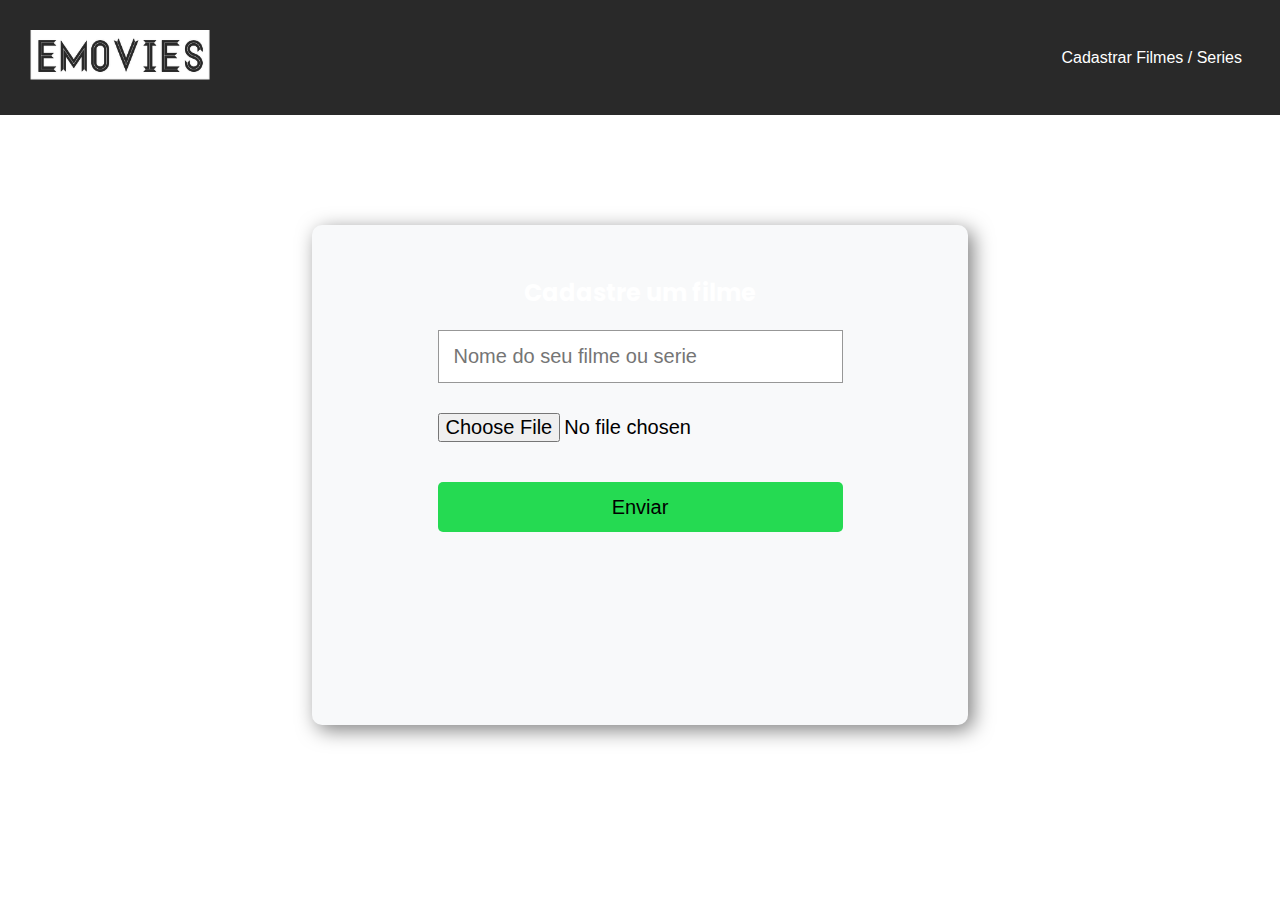
==== cadastrar_filmes.html @ f598eb36 "first commit" ====
<!DOCTYPE html>
<html lang="en">
<head>
    <meta charset="UTF-8">
    <meta http-equiv="X-UA-Compatible" content="IE=edge">
    <meta name="viewport" content="width=device-width, initial-scale=1.0">
    <title>Cadastro de Filmes / Series</title>
    <link rel="stylesheet" href="css/cadastro.css">
</head>
<body>

    <!-- HEADER -->
    <header class="header">
        <a href="/index.html">
            <img  class="logo-header" src="/images/movies.png" alt="logo-header">
        </a>
        <div class="headerBtnGroup">
            <a href="/cadastrar_filmes.html">
                <button class="navBtn">Cadastrar Filmes / Series</button>
            </a>
        </div>
    </header>
    
    <div class="container">
        <div class="modal">
            <h4>Cadastre um filme</h4>

            <div class="input">
                <input class="cadastro_filme" type="text" placeholder="Nome do seu filme ou serie">
                <input class="enviar-foto" type="file">
                <button class="enviar">Enviar</button>
            </div>
        </div>
    </div>
</body>
</html>
---- css/cadastro.css ----
@import url('https://fonts.googleapis.com/css2?family=Poppins:wght@500&display=swap');

* {
    padding: 0;
    margin: 0;
    box-sizing: border-box;
    font-size: 20px;
}

html {
    scroll-behavior: smooth;
}
.logo-header {
    width: 180px;
    height: 50px;
}

.header {
    width: 100%;
    min-height: 40px;
    background-color: #292929;
    display: flex;
    align-items: center;
    justify-content: space-between;
    flex-wrap: wrap;
    padding: 30px;
    gap: 8px 15px;
}

.headerBtnGroup {
    display: flex;
    gap: 15px;
}

.navBtn {
    font-size: 16px;
    padding: 6px;
    background-color: transparent;
    border: 2px solid transparent;
    color: #FFFFFF;
    cursor: pointer;
    transition: 0.3s ease-in-out;
}

.navBtn:hover {
    border-bottom: 2px solid #FFFFFF;
    transition: 0.3s ease-in-out;
}

.container {
    display: flex;
    width: 100%;
    height: 80%;
    position: absolute;
    justify-content: center;
    align-items: center;
}

.modal {
    display: flex;
    flex-direction: column;
    align-items: center;
    width: 32.8rem;
    height: 25rem;
    background-color:#f8f9fa;
    padding: 50px 60px 30px;
    border-radius: 10px;
    box-shadow: 5px 5px 20px 0 rgb(0 0 0 / 50%);
}

h4 {
    margin: 0px 0px 20px;
    font-size: 24px;
    color: #FFFFFF;
    font-family: 'Poppins', sans-serif;
}

.input {
    display: flex;
    flex-direction: column;
}

.cadastro_filme {
    width: 405px;
    height: 53px;
    padding: 15px;
    margin: 0px 0px 10px;
    border: 1px solid #979797;
}

.cadastro_filme:focus {
    border-color: #979797;
    outline: none;
}

.enviar-foto {
    margin-top: 1rem;
}

.enviar {
    display: flex;
    justify-content: center;
    align-items: center;
    width: 100%;
    height: 2.5rem;
    border: none;
    border-radius: 5px;
    background-color: #25da52;
    cursor: pointer;
    transition: 0.3s ease-in-out;
    margin-top: 2rem;
}

.enviar:hover {
    background-color: #30bd54;
    transition: 0.4s ease-in-out;
}

@media (max-width: 768px) {
    body {
        overflow: hidden;
    }
    .header {
        display: flex;
        justify-content: center;
    }
    
    .modal {
        width: 100%;
        height: 100%;
    }

    .input {
        display: flex;
        width: 100%;
    }

    .cadastro_filme {
        width: 100%;
        height: 53px;
    }

    .link-footer-nordpass {
        font-size: 14px;
        color: #979797;
        text-decoration: none;
        text-align: center;
        padding: 0px 0px 10px;
    }
    
    .back {
        font-size: 14px;
        color: #979797;
        text-decoration: none;
        text-align: center;
    }
}
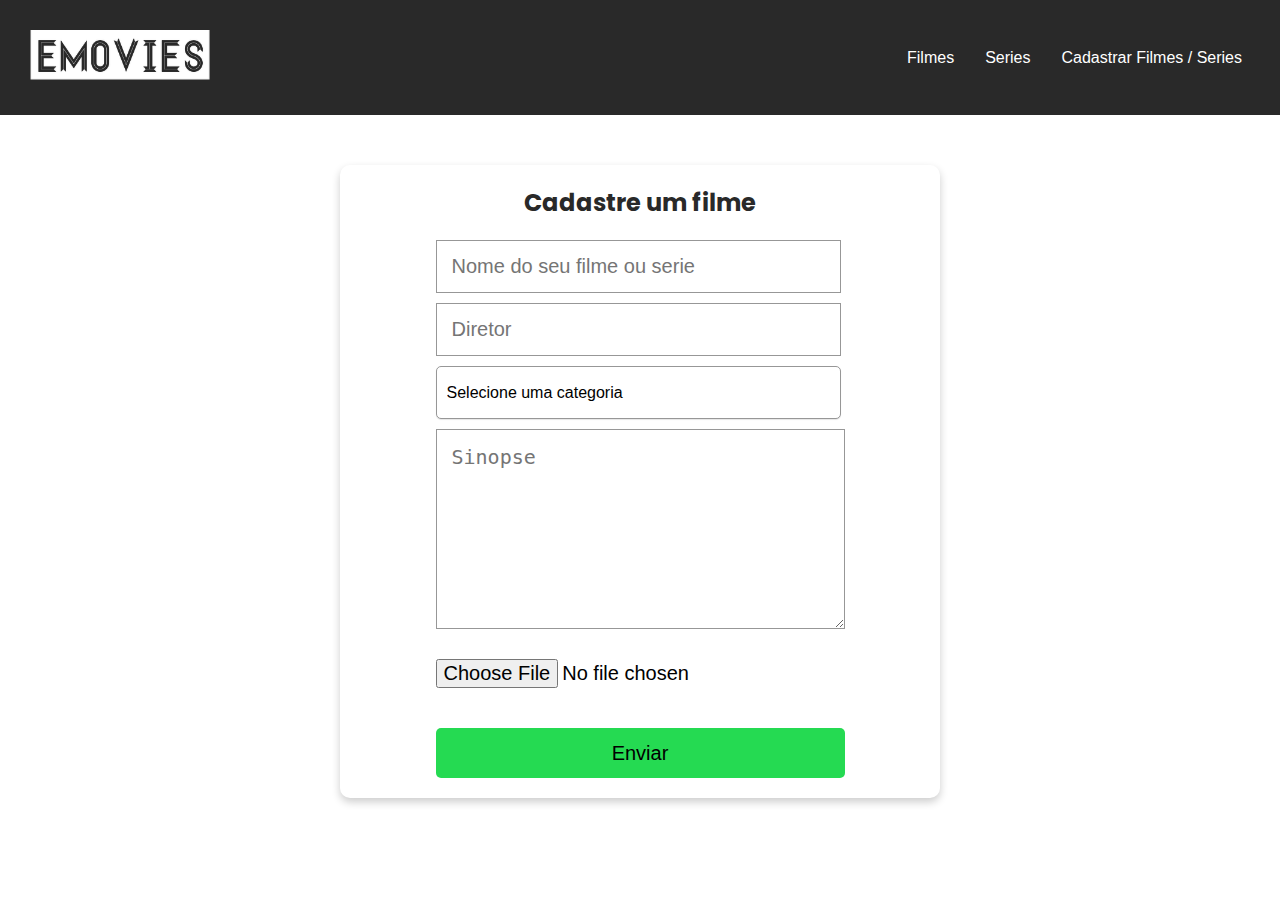
==== commit 370ea1de: "Criando novas paginas" ====
--- a/cadastrar_filmes.html
+++ b/cadastrar_filmes.html
@@ -6,6 +6,7 @@
     <meta name="viewport" content="width=device-width, initial-scale=1.0">
     <title>Cadastro de Filmes / Series</title>
     <link rel="stylesheet" href="css/cadastro.css">
+    <script src="/js/script.js"></script>
 </head>
 <body>
 
@@ -15,6 +16,12 @@
             <img  class="logo-header" src="/images/movies.png" alt="logo-header">
         </a>
         <div class="headerBtnGroup">
+            <a href="/html/filmes.html">
+                <button class="navBtn">Filmes</button>
+            </a>
+            <a href="/html/series.html">
+                <button class="navBtn">Series</button>
+            </a>
             <a href="/cadastrar_filmes.html">
                 <button class="navBtn">Cadastrar Filmes / Series</button>
             </a>
@@ -24,12 +31,28 @@
     <div class="container">
         <div class="modal">
             <h4>Cadastre um filme</h4>
-
-            <div class="input">
-                <input class="cadastro_filme" type="text" placeholder="Nome do seu filme ou serie">
-                <input class="enviar-foto" type="file">
-                <button class="enviar">Enviar</button>
-            </div>
+            
+            <form id="submitForm" method="GET">
+                <div class="input">
+                    <input class="cadastro_filme" id="name" type="text" placeholder="Nome do seu filme ou serie">
+                    <input class="cadastro_filme"  id="diretor" type="text" placeholder="Diretor">
+                    <select class="select-categoria" id="categoria" id="categoria">
+                        <option value="" disabled selected hidden>Selecione uma categoria</option>
+                        <option>Terror</option>
+                        <option>Ação</option>
+                        <option>Comédia</option>
+                        <option>Aventura</option>
+                        <option>Corrida</option>
+                        <option>Suspense</option>
+                        <option>Romance</option>
+                        <option>Ficção cientifica</option>
+                        <option>Drama</option>
+                    </select>
+                    <textarea class="textarea" id="sinopse" id="sinopse" cols="30" rows="10" placeholder="Sinopse"></textarea>
+                    <input class="enviar-foto" type="file">
+                    <button id="enviar" type="submit" class="enviar">Enviar</button>
+                </div>
+            </form>
         </div>
     </div>
 </body>
--- a/css/cadastro.css
+++ b/css/cadastro.css
@@ -48,30 +48,30 @@
 }
 
 .container {
-    display: flex;
+    max-width: 100%;
     width: 100%;
-    height: 80%;
-    position: absolute;
-    justify-content: center;
-    align-items: center;
+    margin: 0 auto;
+    padding: 0 20px;
 }
 
 .modal {
     display: flex;
+    align-items: center;
+    justify-content: center;
     flex-direction: column;
-    align-items: center;
-    width: 32.8rem;
-    height: 25rem;
-    background-color:#f8f9fa;
-    padding: 50px 60px 30px;
+    background-color: #fff;
+    padding: 20px;
+    margin: 50px auto;
+    max-width: 600px;
+    width: 100%;
     border-radius: 10px;
-    box-shadow: 5px 5px 20px 0 rgb(0 0 0 / 50%);
+    box-shadow: 0 4px 8px 0 rgba(0, 0, 0, 0.2);
 }
 
 h4 {
     margin: 0px 0px 20px;
     font-size: 24px;
-    color: #FFFFFF;
+    color: #292929;
     font-family: 'Poppins', sans-serif;
 }
 
@@ -86,6 +86,46 @@
     padding: 15px;
     margin: 0px 0px 10px;
     border: 1px solid #979797;
+}
+
+.select-categoria {
+    appearance: none;
+    padding: 10px;
+    width: 405px;
+    height: 53px;
+    margin: 0px 0px 10px;
+    font-size: 16px;
+    border: 1px solid #979797;
+    border-radius: 5px;
+    background-color: #fff;
+    cursor: pointer;
+    box-shadow: 0 1px 1px rgba(0,0,0,0.1);
+}
+
+.select-categoria:focus {
+    outline: none;
+    border-color: #979797;
+}
+
+.select-categoria::after {
+    content: '\979';
+    color: #979797;
+    position: absolute;
+    top: 50%;
+    right: 10px;
+    transform: translateY(-50%);
+    pointer-events: none;
+}
+
+.textarea {
+    width: 100%;
+    height: auto;
+    min-height: 53px;
+    max-height: 200px;
+    padding: 15px;
+    margin-bottom: 10px;
+    border: 1px solid #979797;
+    overflow: auto;
 }
 
 .cadastro_filme:focus {
@@ -117,41 +157,7 @@
 }
 
 @media (max-width: 768px) {
-    body {
-        overflow: hidden;
-    }
-    .header {
-        display: flex;
-        justify-content: center;
-    }
-    
     .modal {
-        width: 100%;
-        height: 100%;
-    }
-
-    .input {
-        display: flex;
-        width: 100%;
-    }
-
-    .cadastro_filme {
-        width: 100%;
-        height: 53px;
-    }
-
-    .link-footer-nordpass {
-        font-size: 14px;
-        color: #979797;
-        text-decoration: none;
-        text-align: center;
-        padding: 0px 0px 10px;
-    }
-    
-    .back {
-        font-size: 14px;
-        color: #979797;
-        text-decoration: none;
-        text-align: center;
+        margin: 20px auto;
     }
 }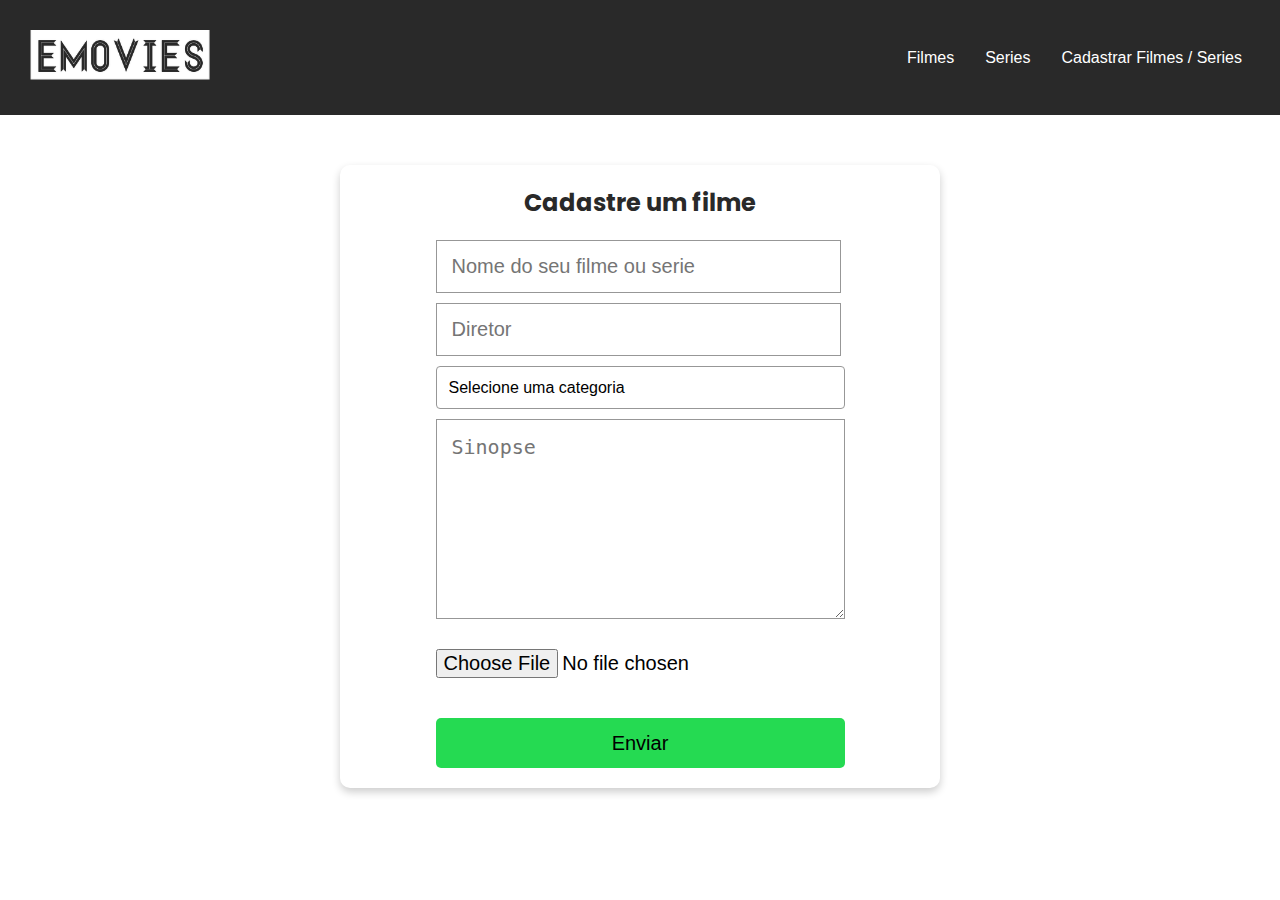
==== commit 283cf229: "Dando push de arquivos importantes" ====
--- a/cadastrar_filmes.html
+++ b/cadastrar_filmes.html
@@ -36,18 +36,20 @@
                 <div class="input">
                     <input class="cadastro_filme" id="name" type="text" placeholder="Nome do seu filme ou serie">
                     <input class="cadastro_filme"  id="diretor" type="text" placeholder="Diretor">
-                    <select class="select-categoria" id="categoria" id="categoria">
-                        <option value="" disabled selected hidden>Selecione uma categoria</option>
-                        <option>Terror</option>
-                        <option>Ação</option>
-                        <option>Comédia</option>
-                        <option>Aventura</option>
-                        <option>Corrida</option>
-                        <option>Suspense</option>
-                        <option>Romance</option>
-                        <option>Ficção cientifica</option>
-                        <option>Drama</option>
-                    </select>
+                    <div class="select-wrapper">
+                        <select class="select-categoria" id="categoria">
+                            <option value="" disabled selected hidden>Selecione uma categoria</option>
+                            <option value="Terror">Terror</option>
+                            <option value="Ação">Ação</option>
+                            <option value="Comédia">Comédia</option>
+                            <option value="Aventura">Aventura</option>
+                            <option value="Corrida">Corrida</option>
+                            <option value="Suspense">Suspense</option>
+                            <option value="Romance">Romance</option>
+                            <option value="Ficção cientifica">Ficção cientifica</option>
+                            <option value="Drama">Drama</option>
+                        </select>
+                    </div>
                     <textarea class="textarea" id="sinopse" id="sinopse" cols="30" rows="10" placeholder="Sinopse"></textarea>
                     <input class="enviar-foto" type="file">
                     <button id="enviar" type="submit" class="enviar">Enviar</button>
--- a/css/cadastro.css
+++ b/css/cadastro.css
@@ -88,33 +88,29 @@
     border: 1px solid #979797;
 }
 
-.select-categoria {
+.select-wrapper {
+    position: relative;
+    display: inline-block;
+    vertical-align: middle;
+    margin-bottom: 0.5rem;
+}
+
+.select-wrapper select {
     appearance: none;
-    padding: 10px;
-    width: 405px;
-    height: 53px;
-    margin: 0px 0px 10px;
+    -webkit-appearance: none;
+    -moz-appearance: none;
+    width: 100%;
+    padding: 12px;
     font-size: 16px;
+    font-weight: 500;
     border: 1px solid #979797;
-    border-radius: 5px;
+    border-radius: 4px;
     background-color: #fff;
     cursor: pointer;
-    box-shadow: 0 1px 1px rgba(0,0,0,0.1);
 }
 
-.select-categoria:focus {
+.select-wrapper select:focus {
     outline: none;
-    border-color: #979797;
-}
-
-.select-categoria::after {
-    content: '\979';
-    color: #979797;
-    position: absolute;
-    top: 50%;
-    right: 10px;
-    transform: translateY(-50%);
-    pointer-events: none;
 }
 
 .textarea {
